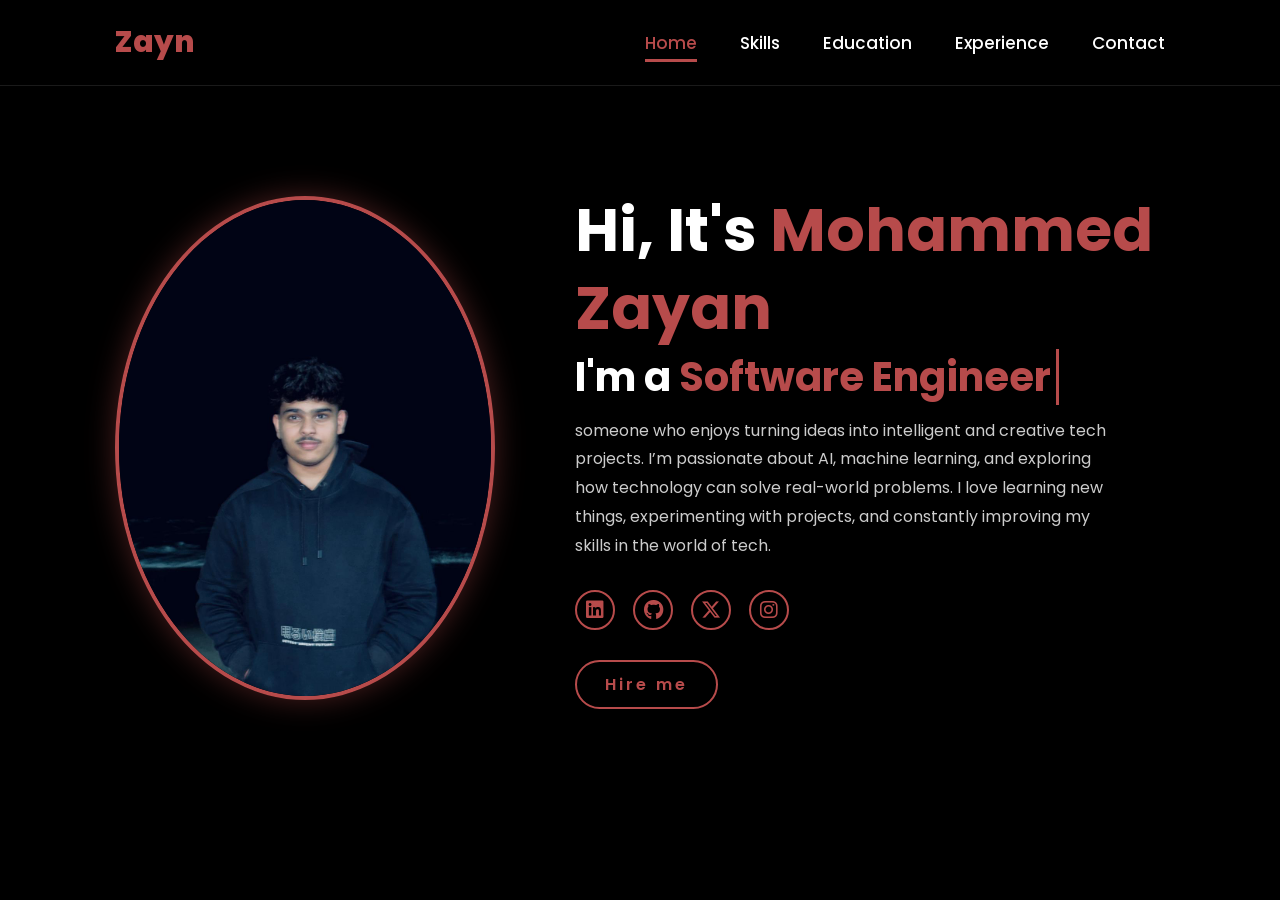
==== index.html @ 09b264a4 "Add files via upload" ====
<!DOCTYPE html>
<html lang="en">
    
<head>
    <meta charset="UTF-8">
    <meta name="viewport" content="width=device-width, initial-scale=1.0">
    <link rel="stylesheet" href="https://cdnjs.cloudflare.com/ajax/libs/font-awesome/6.5.2/css/all.min.css">
    <link rel="stylesheet" href="style.css">
    <title>Portfolio Website</title>
</head>
<body>
    <header>
        <a href="#" class="logo">Zayn</a>

        <nav>
            <a href="index.html" class="active"> Home</a>
            <a href="skills.html" >Skills</a>
            <a href="education.html" >Education</a>
            <a href="experience.html" >Experience</a>
            <a href="contact.html" >Contact</a>
        </nav>
    </header>
    <section class="home">
        <div class="home-img">
            <img src="main.jpeg" alt="">
        </div>
        <div class="home-content">
            <h1>Hi, It's <span>Mohammed Zayan</span></h1>
            <h3 class="typing-text">I'm a <span></span></h3>
            <p>someone who enjoys turning ideas into intelligent and creative tech projects. I’m passionate about AI, machine learning, and exploring how technology can solve real-world problems. I love learning new things, experimenting with projects, and constantly improving my skills in the world of tech.</p>
            <div class="social-icons">
                <a href="https://www.linkedin.com/in/mohammed-zayan-p-m/"><i class="fa-brands fa-linkedin"></i></a>
                <a href="https://github.com/mohdzayn21"><i class="fa-brands fa-github"></i></a>
                <a href="https://x.com/Mohd_zayn21"><i class="fa-brands fa-x-twitter"></i></a>
                <a href="https://www.instagram.com/mohd_zayn21/"><i class="fa-brands fa-instagram"></i></a>
            </div>
            <a href="contact.html" class="btn">Hire me</a>
        </div>
    </section>
</body>
</html>
---- style.css ----
@import url('https://fonts.googleapis.com/css2?family=Poppins:wght@100;200;300;400;500;600&display=swap');

* {
    margin: 0;
    padding: 0;
    box-sizing: border-box;
    text-decoration: none;
    border: none;
    outline: none;
    font-family: 'Poppins', sans-serif;
}

html { font-size: 62.5%; }

body {
    width: 100%;
    min-height: 100vh;
    overflow-x: hidden;
    background-color: black;
    color: white;
    display: flex;
    flex-direction: column;
}

/* ── HEADER ── */
header {
    position: fixed;
    top: 0;
    left: 0;
    width: 100%;
    padding: 2rem 9%;
    background-color: rgba(0, 0, 0, 0.85);
    backdrop-filter: blur(10px);
    display: flex;
    justify-content: space-between;
    align-items: center;
    z-index: 100;
    border-bottom: 1px solid #1a1a1a;
}

.logo {
    font-size: 3rem;
    color: #b74b4b;
    font-weight: 800;
    cursor: pointer;
    transition: 0.3s ease;
}

.logo:hover { transform: scale(1.1); }

nav a {
    font-size: 1.7rem;
    color: white;
    margin-left: 4rem;
    font-weight: 500;
    transition: 0.3s ease;
    border-bottom: 3px solid transparent;
    padding-bottom: 4px;
}

nav a:hover,
nav a.active {
    color: #b74b4b;
    border-bottom: 3px solid #b74b4b;
}

/* ── SHARED ── */
.page-section {
    flex: 1;
    padding: 12rem 9% 6rem;
}

.section-title {
    font-size: 4.5rem;
    font-weight: 700;
    text-align: center;
    margin-bottom: 6rem;
}

span { color: #b74b4b; }

.btn {
    display: inline-block;
    padding: 1rem 2.8rem;
    background-color: black;
    border-radius: 4rem;
    font-size: 1.6rem;
    color: #b74b4b;
    letter-spacing: 0.3rem;
    font-weight: 600;
    border: 2px solid #b74b4b;
    transition: 0.3s ease;
    cursor: pointer;
}

.btn:hover {
    background-color: #b74b4b;
    color: black;
    box-shadow: 0 0 25px #b74b4b;
}

/* ── HOME ── */
.home {
    flex: 1;
    display: flex;
    justify-content: center;
    align-items: center;
    gap: 8rem;
    padding: 10rem 9%;
    min-height: 100vh;
}

.home-content h1 {
    font-size: 6rem;
    font-weight: 700;
    line-height: 1.3;
}

.home-content h3 {
    font-size: 4rem;
    margin-bottom: 1rem;
    font-weight: 700;
}

.home-content p {
    font-size: 1.6rem;
    line-height: 1.8;
    color: #ccc;
    max-width: 550px;
}

.home-img img {
    width: 32vw;
    max-width: 380px;
    border-radius: 50%;
    cursor: pointer;
    transition: 0.3s ease;
    border: 4px solid #b74b4b;
    box-shadow: 0 0 30px rgba(183, 75, 75, 0.4);
}

.home-img img:hover {
    box-shadow: 0 0 50px rgba(183, 75, 75, 0.7);
}

.social-icons a {
    display: inline-flex;
    justify-content: center;
    align-items: center;
    width: 4rem;
    height: 4rem;
    background-color: transparent;
    border: 0.2rem solid #b74b4b;
    font-size: 2rem;
    border-radius: 50%;
    margin: 3rem 1.5rem 3rem 0;
    transition: 0.3s ease;
    color: #b74b4b;
}

.social-icons a:hover {
    color: black;
    transform: scale(1.3) translateY(-5px);
    background-color: #b74b4b;
    box-shadow: 0 0 25px #b74b4b;
}

/* ── TYPING ANIMATION ── */
.typing-text {
    font-size: 3.4rem;
    font-weight: 600;
    margin-bottom: 2rem;
}

.typing-text span {
    color: #b74b4b;
    position: relative;
}

.typing-text span::before {
    content: "Software Engineer";
    animation: words 15s infinite;
}

.typing-text span::after {
    content: "";
    position: absolute;
    top: 0;
    right: -8px;
    width: 3px;
    height: 100%;
    background-color: #b74b4b;
    animation: blink 0.7s infinite;
}

@keyframes blink {
    0%, 100% { opacity: 1; }
    50%       { opacity: 0; }
}

@keyframes words {
    0%,  18% { content: "Software Engineer"; }
    20%, 38% { content: "ML Engineer"; }
    40%, 58% { content: "Data Scientist"; }
    60%, 78% { content: "Developer"; }
    80%, 100%{ content: "Videographer"; }
}

/* ── SKILLS ── */
.skills { background-color: #0a0a0a; }

.skills-container {
    display: flex;
    gap: 6rem;
    flex-wrap: wrap;
}

.skills-col {
    flex: 1;
    min-width: 280px;
}

.skills-col h3 {
    font-size: 2.4rem;
    color: #b74b4b;
    margin-bottom: 3rem;
}

.skill-bar { margin-bottom: 2.5rem; }

.skill-info {
    display: flex;
    justify-content: space-between;
    font-size: 1.5rem;
    margin-bottom: 0.8rem;
}

.progress {
    background-color: #222;
    border-radius: 10px;
    height: 10px;
    overflow: hidden;
}

.progress-fill {
    height: 100%;
    background: linear-gradient(90deg, #b74b4b, #ff7b7b);
    border-radius: 10px;
}

/* ── EDUCATION ── */
.education { background-color: black; }

.timeline {
    position: relative;
    max-width: 800px;
    margin: 0 auto;
}

.timeline::before {
    content: '';
    position: absolute;
    left: 18px;
    top: 0;
    bottom: 0;
    width: 2px;
    background: #b74b4b;
}

.timeline-item {
    position: relative;
    padding-left: 6rem;
    margin-bottom: 4rem;
}

.timeline-dot {
    position: absolute;
    left: 10px;
    top: 8px;
    width: 18px;
    height: 18px;
    border-radius: 50%;
    background: #b74b4b;
    border: 3px solid black;
    box-shadow: 0 0 10px #b74b4b;
}

.timeline-content {
    background: #111;
    border-left: 3px solid #b74b4b;
    border-radius: 8px;
    padding: 2.5rem;
    transition: 0.3s ease;
}

.timeline-content:hover {
    background: #1a1a1a;
    box-shadow: 0 0 20px rgba(183, 75, 75, 0.2);
}

.timeline-year {
    font-size: 1.3rem;
    color: #b74b4b;
    font-weight: 600;
}

.timeline-content h3 {
    font-size: 2rem;
    margin: 0.8rem 0 0.5rem;
}

.timeline-place {
    font-size: 1.4rem;
    color: #aaa;
    margin-bottom: 1rem;
}

.timeline-place i {
    margin-right: 0.5rem;
    color: #b74b4b;
}

.timeline-content p {
    font-size: 1.5rem;
    color: #ccc;
    line-height: 1.7;
}

/* ── EXPERIENCE ── */
.experience { background-color: #0a0a0a; }

.exp-grid {
    display: flex;
    gap: 3rem;
    flex-wrap: wrap;
    justify-content: center;
}

.exp-card {
    background: #111;
    border: 1px solid #2a2a2a;
    border-top: 3px solid #b74b4b;
    border-radius: 10px;
    padding: 3rem 2.5rem;
    flex: 1;
    min-width: 240px;
    max-width: 300px;
    transition: 0.3s ease;
}

.exp-card:hover {
    transform: translateY(-8px);
    box-shadow: 0 10px 30px rgba(183, 75, 75, 0.2);
}

.exp-card i {
    font-size: 3.5rem;
    color: #b74b4b;
    margin-bottom: 1.5rem;
    display: block;
}

.exp-date {
    font-size: 1.3rem;
    color: #aaa;
    display: block;
    margin-bottom: 0.8rem;
}

.exp-card h3 {
    font-size: 2rem;
    color: white;
    margin-bottom: 1.2rem;
}

.exp-card p {
    font-size: 1.5rem;
    color: #ccc;
    line-height: 1.7;
}

/* ── CONTACT ── */
.contact { background-color: black; }

.contact-container {
    display: flex;
    gap: 6rem;
    flex-wrap: wrap;
    align-items: flex-start;
}

.contact-info {
    flex: 1;
    min-width: 250px;
    display: flex;
    flex-direction: column;
    gap: 3rem;
}

.contact-item {
    display: flex;
    align-items: center;
    gap: 2rem;
}

.contact-item i {
    font-size: 2rem;
    color: #b74b4b;
    width: 5rem;
    height: 5rem;
    border: 2px solid #b74b4b;
    border-radius: 50%;
    display: flex;
    align-items: center;
    justify-content: center;
    flex-shrink: 0;
}

.contact-item p {
    font-size: 1.6rem;
    color: #ccc;
}

.contact-form {
    flex: 2;
    min-width: 300px;
    display: flex;
    flex-direction: column;
    gap: 2rem;
}

.contact-form input,
.contact-form textarea {
    width: 100%;
    padding: 1.5rem 2rem;
    background: #111;
    border: 1px solid #333;
    border-radius: 8px;
    color: white;
    font-size: 1.6rem;
    font-family: 'Poppins', sans-serif;
    transition: 0.3s ease;
}

.contact-form input:focus,
.contact-form textarea:focus {
    border-color: #b74b4b;
    outline: none;
    box-shadow: 0 0 10px rgba(183, 75, 75, 0.2);
}

.contact-form textarea { resize: vertical; }

/* ── FOOTER ── */
footer {
    background-color: #0a0a0a;
    text-align: center;
    padding: 2rem;
    font-size: 1.4rem;
    color: #aaa;
    border-top: 1px solid #222;
}

/* ── RESPONSIVE ── */
@media (max-width: 995px) {
    nav a { margin-left: 2rem; font-size: 1.5rem; }

    .home {
        flex-direction: column;
        padding: 12rem 6% 4rem;
        gap: 4rem;
        text-align: center;
    }

    .home-content h1 { font-size: 4rem; }
    .home-content h3 { font-size: 2.8rem; }

    .home-img img {
        width: 60vw;
        max-width: 280px;
    }

    .home-content p { margin: 0 auto; }

    .social-icons { justify-content: center; }

    .contact-container { flex-direction: column; }

    .exp-card { max-width: 100%; }
}

@media (max-width: 600px) {
    nav a { margin-left: 1.2rem; font-size: 1.3rem; }
    .section-title { font-size: 3.5rem; }
    .home-content h1 { font-size: 3.2rem; }
}
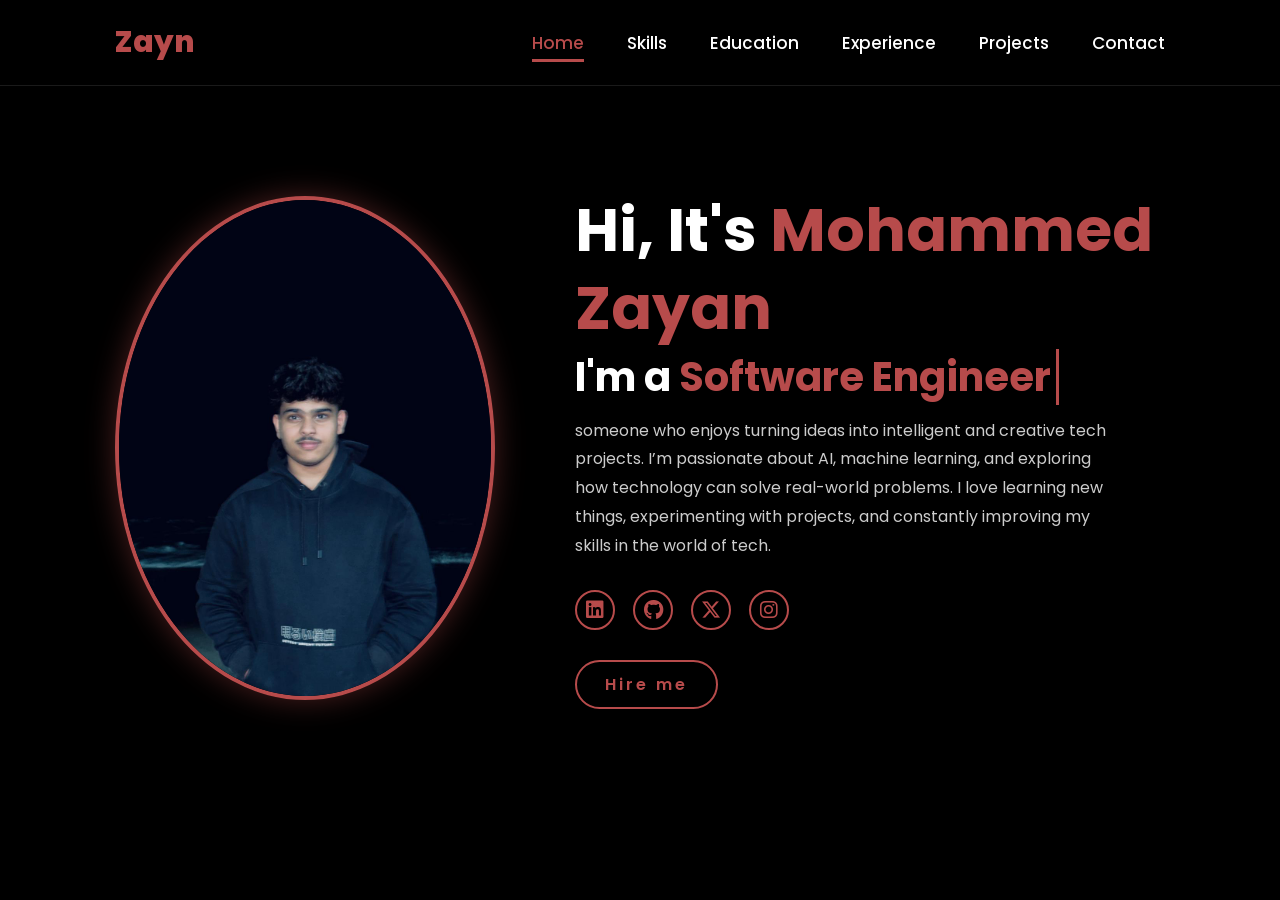
==== commit 50278c37: "Add files via upload" ====
--- a/index.html
+++ b/index.html
@@ -13,11 +13,12 @@
         <a href="#" class="logo">Zayn</a>
 
         <nav>
-            <a href="index.html" class="active"> Home</a>
-            <a href="skills.html" >Skills</a>
-            <a href="education.html" >Education</a>
-            <a href="experience.html" >Experience</a>
-            <a href="contact.html" >Contact</a>
+            <a href="index.html" class="active">Home</a>
+            <a href="skills.html">Skills</a>
+            <a href="education.html">Education</a>
+            <a href="experience.html">Experience</a>
+            <a href="experience.html#projects">Projects</a>
+            <a href="contact.html">Contact</a>
         </nav>
     </header>
     <section class="home">
